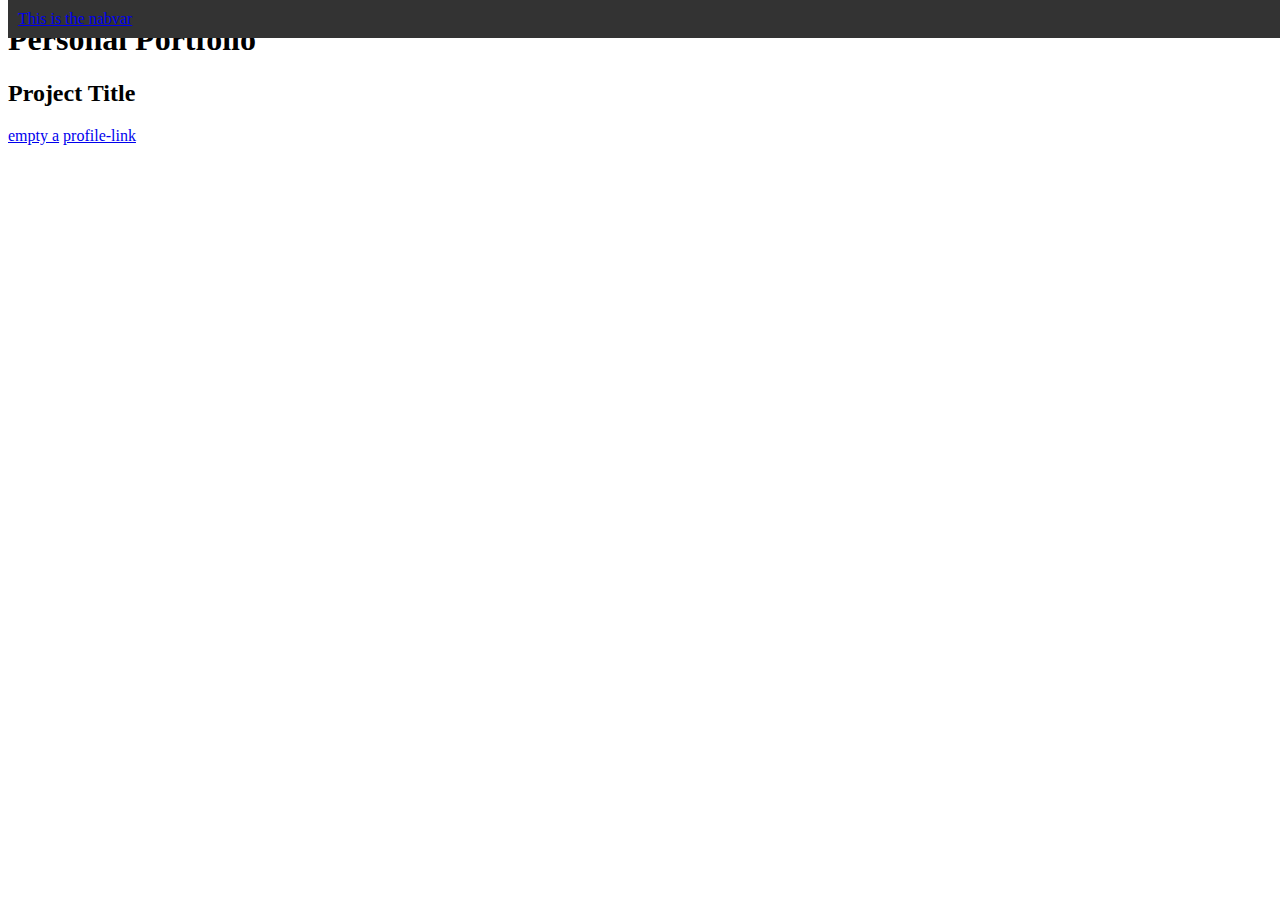
==== persPortfolio/index.html @ 6bea5554 "survey form" ====
<!DOCTYPE html>
<html lang="en">
<head>
    <meta charset="UTF-8">
    <meta name="viewport" content="width=device-width, initial-scale=1.0">
    <title>Document</title>

    <link rel="stylesheet" href="styles.css">
</head>
<body>
<nav-bar id="navbar">
    <a href="#">This is the nabvar</a>
</nav-bar>
    <section id="welcome-section">
        <h1>Personal Portfolio</h1>

    </section>
   <section id="projects">
    <div class="project-tile">
        <h2>Project Title</h2>
    </div>
    <a href="#">empty a</a>
    <a href="#" id="profile-link" target="_blank">profile-link</a>
      
   </section>
</body>
</html>
---- persPortfolio/styles.css ----
#navbar {
    position: fixed;
    top: 0;
    width: 100%;
    background-color: #333;
    color: white;
    padding: 10px;
    z-index: 1000;
}

@media screen and (max-width: 768px) {
   
}
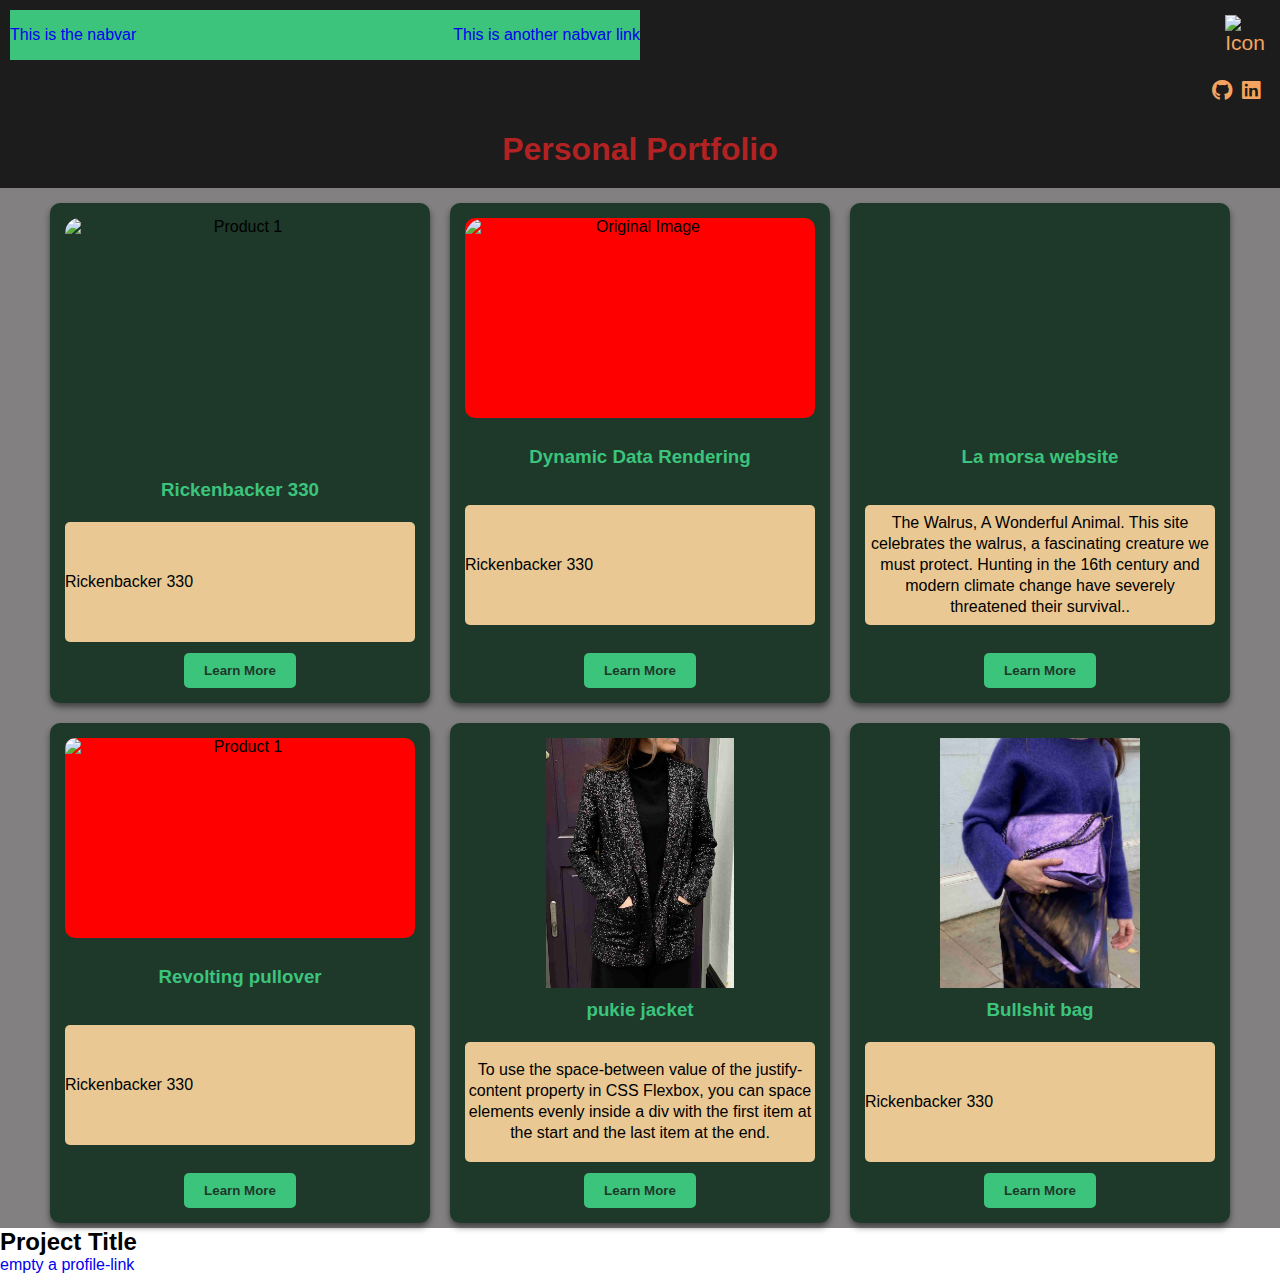
==== commit 0f74038c: "ready for reninstall" ====
--- a/persPortfolio/index.html
+++ b/persPortfolio/index.html
@@ -1,27 +1,152 @@
 <!DOCTYPE html>
 <html lang="en">
-<head>
-    <meta charset="UTF-8">
-    <meta name="viewport" content="width=device-width, initial-scale=1.0">
-    <title>Document</title>
+  <head>
+    <meta charset="UTF-8" />
+    <meta name="viewport" content="width=device-width, initial-scale=1.0" />
+    <title>Ollin - Portfolio</title>
+    <link
+      rel="icon"
+      href="https://i.ibb.co/nQXJfQT/sextosol.jpg"
+      alt="sextosol"
+      border="0"
+    />
 
-    <link rel="stylesheet" href="styles.css">
-</head>
-<body>
-<nav-bar id="navbar">
-    <a href="#">This is the nabvar</a>
-</nav-bar>
+    <link rel="stylesheet" href="styles.css" />
+    <link
+      href="https://cdnjs.cloudflare.com/ajax/libs/font-awesome/6.5.0/css/all.min.css"
+      rel="stylesheet"
+    />
+  </head>
+  <body>
+    <nav-bar id="navbar">
+      <div id="navbar-links">
+        <a href="#">This is the nabvar</a>
+        <a href="#">This is another nabvar link</a>
+      </div>
+      <div id="navbar-logo">
+        <img
+          src="https://i.ibb.co/0F9Pyfd/ollinmastermedicrepngbruto.png"
+          alt="Icon"
+          class="icon"
+          id="header-img"
+        />
+      </div>
+    </nav-bar>
+    <section id="smi">
+      <div class="item">
+        <a
+          href="https://github.com/OllinDesigns"
+          target="_blank"
+          rel="noopener noreferrer"
+        >
+          <i class="fab fa-github icon"></i>
+        </a>
+      </div>
+      <div class="item">
+        <a
+          href="https://www.linkedin.com/in/edgar-garcia-web-dev/"
+          target="_blank"
+          rel="noopener noreferrer"
+        >
+          <i class="fab fa-linkedin icon"></i>
+        </a>
+      </div>
+    </section>
     <section id="welcome-section">
-        <h1>Personal Portfolio</h1>
+      <h1>Personal Portfolio</h1>
+    </section>
+    <section id="projects">
+      <div class="product-card">
+        <img
+          src="https://sc1.musik-produktiv.com/pic-003121068l/rickenbacker-standard-4003mg-lefthand.jpg"
+          alt="Product 1"
+          class="product-image"
+        />
+        <h3>Rickenbacker 330</h3>
+        <div class="product-text">Rickenbacker 330</div>
+        <button class="product-button">Learn More</button>
+      </div>
+      <div class="product-card">
+        <div class="image-container">
+          <img
+            class="image"
+            src="https://i.ibb.co/N6w2JXJ/irec4.png"
+            alt="Original Image"
+          />
+          <img
+            class="hover-image"
+            src="https://i.ibb.co/b17KZxm/Irec3.png"
+            alt="Hover Image"
+          />
+        </div>
 
+        <h3>Dynamic Data Rendering</h3>
+        <div class="product-text">Rickenbacker 330</div>
+        <button class="product-button">Learn More</button>
+      </div>
+      <div class="product-card">
+        <iframe
+          src="https://www.youtube.com/embed/NkfB2ZcLFqQ"
+          title="lamorsa"
+          frameborder="0"
+          allow="accelerometer; autoplay; clipboard-write; encrypted-media; gyroscope; picture-in-picture; web-share"
+          referrerpolicy="strict-origin-when-cross-origin"
+          allowfullscreen
+        ></iframe>
+
+        <h3>La morsa website</h3>
+        <div class="product-text">
+          The Walrus, A Wonderful Animal. This site celebrates the walrus, a
+          fascinating creature we must protect. Hunting in the 16th century and
+          modern climate change have severely threatened their survival..
+        </div>
+        <button class="product-button">Learn More</button>
+        <!-- https://sites.google.com/view/lawebdelamorsa/inicio -->
+      </div>
+      <div class="product-card">
+        <!-- aqui el cambio -->
+        <div class="image-container">
+        <img
+          src="https://i.ibb.co/b17KZxm/Irec3.png"
+          alt="Product 1"
+          class="product-image-lands"
+        />
+        </div>
+        <h3>Revolting pullover</h3>
+        <div class="product-text">Rickenbacker 330</div>
+        <button class="product-button">Learn More</button>
+      </div>
+      <div class="product-card">
+        <img
+          src="./img/Imperial 1_11zon.jpg"
+          alt="Product 1"
+          class="product-image"
+        />
+        <h3>pukie jacket</h3>
+        <div class="product-text">
+          To use the space-between value of the justify-content property in CSS
+          Flexbox, you can space elements evenly inside a div with the first
+          item at the start and the last item at the end.
+        </div>
+        <button class="product-button">Learn More</button>
+      </div>
+      <div class="product-card">
+        <img
+          src="./img/karma koma 1_11zon.jpg"
+          alt="Product 1"
+          class="product-image"
+        />
+        <h3>Bullshit bag</h3>
+        <div class="product-text">Rickenbacker 330</div>
+        <button class="product-button">Learn More</button>
+      </div>
     </section>
-   <section id="projects">
     <div class="project-tile">
-        <h2>Project Title</h2>
+      <h2>Project Title</h2>
     </div>
-    <a href="#">empty a</a>
-    <a href="#" id="profile-link" target="_blank">profile-link</a>
-      
-   </section>
-</body>
-</html>+    <section id="comments">
+      <a href="#">empty a</a>
+      <a href="#" id="profile-link" target="_blank">profile-link</a>
+    </section>
+  </body>
+</html>
--- a/persPortfolio/styles.css
+++ b/persPortfolio/styles.css
@@ -1,13 +1,276 @@
+* {
+  margin: 0;
+  padding: 0;
+  box-sizing: border-box;
+}
+
+body {
+  font-family: Arial, sans-serif;
+  font-size: 16px;
+}
+
+a {
+  text-decoration: none;
+}
+
 #navbar {
-    position: fixed;
-    top: 0;
-    width: 100%;
-    background-color: #333;
-    color: white;
-    padding: 10px;
-    z-index: 1000;
+  position: relative;
+  display: flex;
+  justify-content: space-between;
+  top: 0;
+  width: 100%;
+  background-color: #1c1c1c;
+  color: #3cc47c;
+  padding: 10px;
+  z-index: 1000;
+}
+
+#smi {
+  display: flex;
+  justify-content: flex-end;
+  padding: 5px;
+  padding-right: 15px;
+  background: #1c1c1c;
+  color: #3cc47c;
+}
+
+.icon {
+  font-size: 21px;
+  cursor: pointer;
+  text-align: center;
+  margin: 5px;
+  color:#f4a460
+}
+
+#navbar a {
+  text-decoration: none;
+}
+
+#welcome-section {
+  background: #1c1c1c;
+  text-align: center;
+  color: #b22222
+}
+
+#welcome-section h1 {
+  padding: 20px;
+}
+
+.icon:hover {
+  color: #228b22
+}
+
+#projects {
+  background: #828081;
+  display: flex;
+  flex-wrap: wrap;
+  justify-content: center;
+  gap: 20px;
+  padding: 5px;
+  padding-top: 15px
+}
+
+#navbar-links {
+  display: flex;
+  flex-direction: row;
+  justify-content: space-between;
+  align-items: center;
+  width: 50%;
+  background-color: #3cc47c;
+}
+
+#navbar-logo {
+  display: flex;
+  justify-content: flex-end;
+}
+
+#navbar-logo img {
+  width: 40px;
+  height: 40px;
+}
+
+.product-card {
+  width: 380px;
+  height: 500px;
+  background-color: #1e392a;
+  display: flex;
+  flex-direction: column;
+  padding: 15px;
+  border-radius: 10px;
+  text-align: center;
+  max-width: 500px;
+  box-shadow: 0 4px 6px rgba(0, 0, 0, 0.5);
+  align-items: center;
+  justify-content: space-between;
+  overflow: clip;
+}
+
+.product-card iframe {
+  width: 100%;
+  height: 200px;
+  border-radius: 10px;
+}
+
+.product-card .product-image {
+  width: 100%;
+  height: 250px;
+  object-fit: contain;
+  border-radius: 15px;
+}
+
+.product-image-lands {
+  width: 100%;
+  height: 100%;
+  /* border-radius: 15px; */
+  /* object-fit: contain; */
+}
+
+/* revisar .product-image */
+
+.image-container {
+  display: flex;
+  position: relative;
+  align-items: center;
+  width: 100%; /* Make sure it matches the parent width */
+  height: 200px; /* Match the height of .product-image */
+  overflow: hidden;
+  background: red;
+  border-radius: 10px;
+}
+
+.image,
+.hover-image {
+  position: absolute;
+  top: 0;
+  left: 0;
+  width: 100%;
+  height: 100%;
+  object-fit: contain;
+  transition: opacity 0.5s ease; /* Smooth fade effect */
+}
+
+.image {
+  position: absolute; /* Stack both images in the container */
+  top: 0;
+  left: 0;
+  width: 100%;
+  height: 100%;
+  object-fit: contain; /* Ensure images are not cropped */
+  transition: opacity 0.5s ease; /* Smooth transition effect */
+  opacity: 1; /* Default image visible */
+  z-index: 1;
+  border-radius: 20px;
+}
+
+.hover-image {
+  position: absolute; /* Same position as the original image */
+  top: 0;
+  left: 0;
+  width: 100%;
+  height: 100%;
+  object-fit: contain; /* Ensure consistent appearance */
+  opacity: 0; /* Hidden initially */
+  z-index: 2; /* Hover image above original */
+  transition: opacity 0.5s ease; /* Smooth transition effect */
+}
+
+.image-container:hover .hover-image {
+  opacity: 1; /* Show on hover */
+}
+
+.image-container:hover .image {
+  opacity: 0; /* Hide the original image */
+}
+
+.product-card .product-text {
+  display: flex;
+  margin: 10px 0;
+  /* font-weight: bold; */
+  background: #e9c893;
+  width: 350px;
+  height: 120px;
+  line-height: 1.3;
+  min-height: 100px;
+  overflow: hidden;
+  border-radius: 5px;
+  align-items: center;
+}
+
+.product-card h3 {
+  margin: 10px 0;
+  font-weight: bold;
+  color: #3cc47c;
+}
+
+.product-card .product-button {
+  color: #1e392a;
+  background-color: #3cc47c;
+  padding: 10px 20px;
+  border: none;
+  border-radius: 5px;
+  cursor: pointer;
+  font-weight: bold;
+  transition: background-color 0.3s;
+}
+
+.product-card .product-button:hover {
+  background-color: #018786;
 }
 
 @media screen and (max-width: 768px) {
-   
-}
+  #navbar-links {
+    width: 70%;
+  }
+
+  #projects {
+    flex-direction: column;
+    align-items: center;
+  }
+  .product-card {
+    width: 300px;
+    margin: 10px;
+  }
+  .product-card .product-text {
+    /* font-weight: bold; */
+    background: #e9c893;
+    width: 270px;
+    height: 100px;
+    min-height: 100px;
+    overflow: hidden;
+    border-radius: 5px;
+    text-align: left;
+  }
+
+  .image-container {
+    width: 100%; /* Make sure it matches the parent width */
+    height: 160px; /* Match the height of .product-image */
+    overflow: hidden;
+    background: red;
+    border-radius: 10px;
+  }
+}
+
+@media screen and (min-width: 768px) and (max-width: 1024px) {
+}
+
+@media screen and (min-width: 1025px) {
+}
+
+
+/* red: 
+#b22222
+
+lavanda
+#9370db
+
+orange
+#f4a460
+
+green:
+#228b22
+
+dark-grey
+#1c1c1c
+
+cream:
+#f8e7d2 */